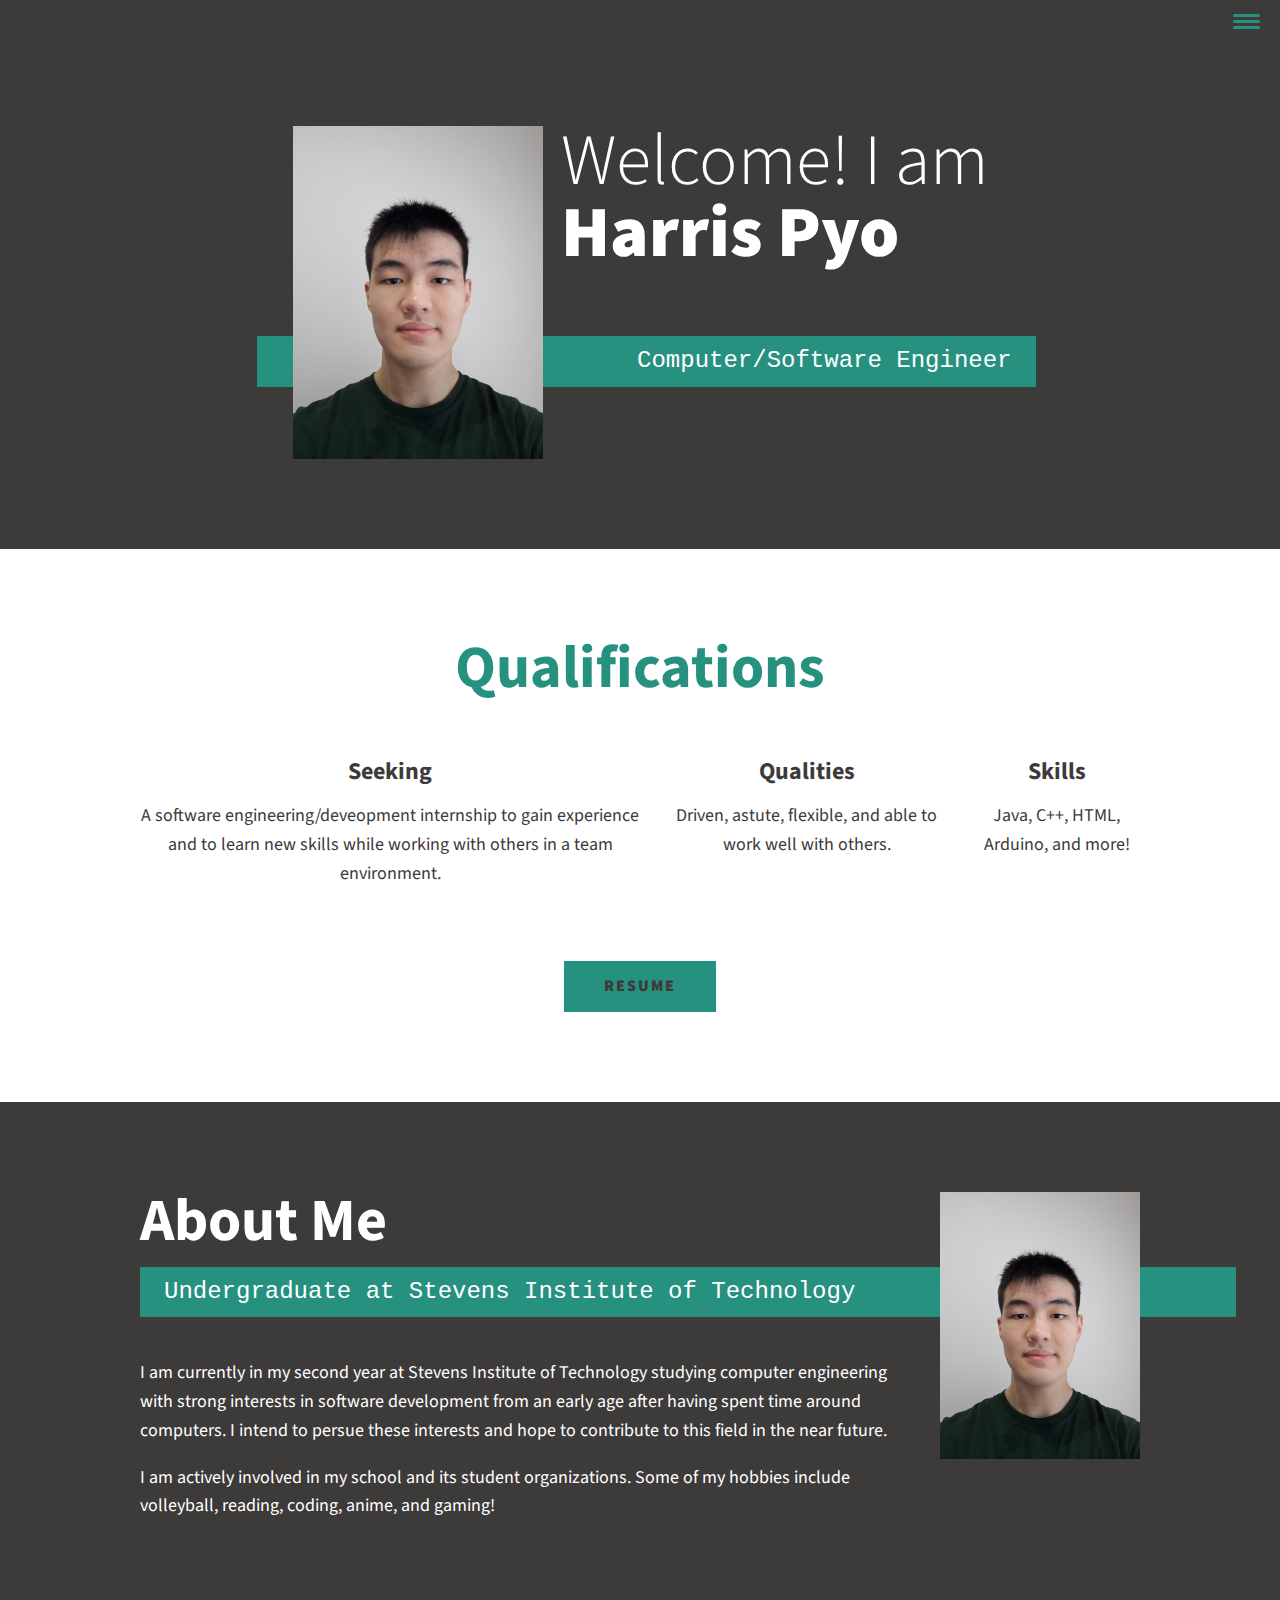
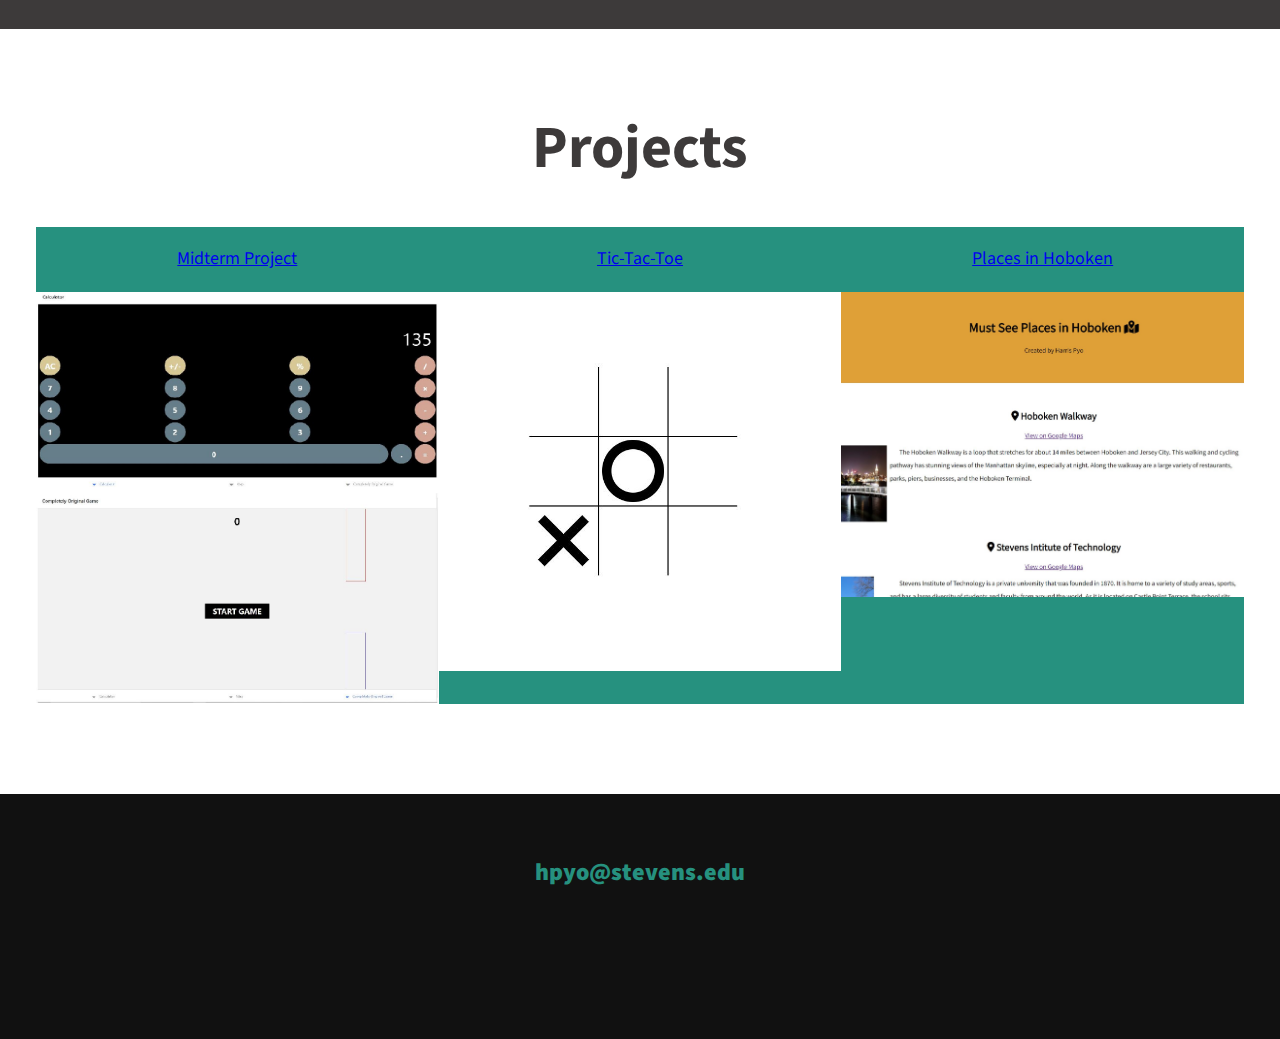
==== index.html @ e40e7746 "first commit" ====
<!DOCTYPE html>
<html land="en">
    <head>
        <meta charset="UTF-8">
        <meta name="viewport" content="device-width, initial-scale=1.0">
        <title>Harris Pyo Portfolio Website</title>
        <link rel="stylesheet" href="https://cdnjs.cloudflare.com/ajax/libs/normalize/8.0.1/normalize.min.css" integrity="sha512-NhSC1YmyruXifcj/KFRWoC561YpHpc5Jtzgvbuzx5VozKpWvQ+4nXhPdFgmx8xqexRcpAglTj9sIBWINXa8x5w==" crossorigin="anonymous" referrerpolicy="no-referrer" />
        <link rel="stylesheet" href="https://cdnjs.cloudflare.com/ajax/libs/font-awesome/6.2.0/css/all.min.css" integrity="sha512-xh6O/CkQoPOWDdYTDqeRdPCVd1SpvCA9XXcUnZS2FmJNp1coAFzvtCN9BmamE+4aHK8yyUHUSCcJHgXloTyT2A==" crossorigin="anonymous" referrerpolicy="no-referrer" />
        <link rel="stylesheet" href="css/style.css">
        <link rel="preconnect" href="https://fonts.googleapis.com">
        <link rel="preconnect" href="https://fonts.gstatic.com" crossorigin>
        <link href="https://fonts.googleapis.com/css2?family=Roboto:wght@300;400&display=swap" rel="stylesheet">
        <link rel="preconnect" href="https://fonts.googleapis.com">
        <link rel="preconnect" href="https://fonts.gstatic.com" crossorigin>
        <link href="https://fonts.googleapis.com/css2?family=Source+Sans+Pro:wght@300;400&display=swap" rel="stylesheet">
        <script src="https://kit.fontawesome.com/e23d271786.js" crossorigin="anonymous"></script>
    </head>

    <body>
        <header>
            <div class="logo">
                <img src="" alt="">
            </div>
            <button class="nav-toggle" aria-label="toggle navigation">
                <span class = "hamburger"></span>
            </button>
            <nav class="nav">
                <ul class="nav__list">
                    <li class="nav__item"><a href="#home" class="nav__link">Home</a></li>
                    <li class="nav__item"><a href="#qualifications" class="nav__link">Qualifications</a></li>
                    <li class="nav__item"><a href="#aboutme" class="nav__link">About me</a></li>
                    <li class="nav__item"><a href="#project" class="nav__link">Projects</a></li>
                </ul>
            </nav>
        </header>

        <!-------------------------  INTRO  ----------------------------->
        <section class="intro" id="home">
            <h1 class="section__title section__title--intro">
                Welcome! I am <strong>Harris Pyo</strong>
            </h1>
            <p class="section__subtitle section__subtitle--intro">Computer/Software Engineer</p>
            <img src="images/20210620_151044.jpg" alt="profile picture" class="intro__img">
        </section>

        <!--------------------------- Qualifications ---------------------------->
        <section class="my-services" id="qualifications">
            <h2 class="section__title section__title--aboutme">Qualifications</h2>
            <div class="aboutme">
                <div class="catagory">
                    <h3>Seeking</h3>
                    <p> A software engineering/deveopment internship to gain experience and to learn new skills while 
                        working with others in a team environment. 
                    </p>
                </div>

                <div class="catagory">
                    <h3>Qualities</h3>
                    <p>Driven, astute, flexible, and able to work well with others.</p>
                </div>

                <div class="catagory">
                    <h3>Skills</h3>
                    <p>
                        Java, C++, HTML, Arduino, and more!
                    </p>
                </div>

            </div>
            <a href="https://drive.google.com/file/d/1wjLtCGASYlNIUx_DaO4gtKjBHy5ihFQe/view?usp=sharing" target="_blank" class="btn">Resume</a>
        </section> 

        <!--------------------------- About me ---------------------------->
        <section class="about-me" id="aboutme">
            <h2 class="section__title section__title--about">About Me</h2>
            <p class="section__subtitle section__subtitle--about">Undergraduate at Stevens Institute of Technology</p>
            
            <div class="about-me__body">
                <p>I am currently in my second year at Stevens Institute of Technology studying computer engineering
                    with strong interests in software development from an early age after having spent 
                    time around computers. I intend to persue these interests and hope to contribute to this field in the near future.
                </p>
                <p>
                    I am actively involved in my school and its student organizations. 
                    Some of my hobbies include volleyball, reading, coding, anime, and gaming!
                </p>
            </div>
            
            <img src="images/20210620_151044.jpg" alt="Profile pic" class="about-me__img">
         </section>

        <!--------------------------- My Projects --------------------->
        <section class="my-projects" id="project">
            <h2 class="section__title section__title--projects">Projects</h2>
            <p class="section__subtitle section__subtitle--projects"></p>

            <div class="portfolio">
                <!-- project1-->
                <a href="portfolio-item.html" class="portfolio__item">
                    <div class="project-1">
                        <p>Midterm Project</p>
                    </div>
                    <img src="images/3 app project.JPG" alt="" class="portfolio__img">
                </a>

                 <!-- project2-->
                 <a href="tictactoe.html" target="_blank" class="portfolio__item">
                    <div class="project-2">
                        <p>Tic-Tac-Toe</p>
                    </div>
                    <img src="images/Tic Tac Toe.JPG" alt="" class="portfolio__img">
                </a>

                 <!-- project3-->
                 <a href="hoboken.html" target="_blank" class="portfolio__item">
                    <div class="project-3">
                        <p>Places in Hoboken</p>
                    </div>
                    <img src="images/hoboken-places.JPG" alt="" class="portfolio__img" class="aboutme__img">
                </a>
            </div>
        </section>

        <!------------------- footer ---------------->
        <footer class="footer">
            <a href="mailto:hpyo@stevens.edu" class="footer__link">hpyo@stevens.edu</a>
            <ul class="social-list">
                <li class="social-list__item">
                    <a class="social-list__link" href="https://github.com/h-pyo" target="_blank"><i class="fa-brands fa-github"></i></a>
                </li>
                <li class="social-list__item">
                    <a class="social-list__link" href="https://www.linkedin.com/in/harris-pyo-672b1b21a/" target="_blank"><i class="fa-brands fa-linkedin"></i></a>
                </li>
            </ul>
        </footer>

        <script src="js/index.js"></script>

    </body>
</html>
---- css/style.css ----
*,
*::before,
*::after {
    box-sizing: boerder-box;
}

/* custom properties (change later)**/


:root {
    --ff-primary: 'Source Sans Pro', sans-serif;
    --ff-secondary: 'Source Code Pro', monospace;

    --fw-reg: 300;
    --fw-bold: 900;

    --clr-light: rgb(255, 255, 255);
    --clr-dark: #3d3a3a;
    --clr-accent: #26917f;

    --fs-h1: 3rem;
    --fs-h2: 2.25rem;
    --fs-h3: 1.25rem;
    --fs-body: 1rem;

    --bs: 0.25em 0.25em 0.75em rgba(0,0,0,.25)
          0.125em 0.125em 0.25em rgba(0,0,0,.25);
}

@media (min-width: 800px) {
    :root {
        --fs-h1: 4.5rem;
        --fs-h2: 3.75rem;
        --fs-h3: 1.5rem;
        --fs-body: 1.125rem;
    }
}

/*general styles*/

html {
    scroll-behavior: smooth;
}

body {
    background: var(--clr-dark);
    color: var(--clr-light);
    margin: 0;
    font-family: var(--ff-primary);
    font-size: var(--fs-body);
    line-height:1.6;
}

section {
    padding: 5em 2em;
}

img {
    display:block;
    max-width: 100%;
}

strong {font-weight: var(--fw-bold)}

:focus {
    outline: 3px solid var(--clr-accent);
    outline-offset: 3px;
}

/*buttons***/
.btn {
    display: inline-block;
    padding: .8em 2.5em;
    background: var(--clr-accent);
    color: var(--clr-dark);
    text-decoration: none;
    cursor: pointer;
    font-size: 1rem;
    text-transform: uppercase;
    letter-spacing: 2px;
    font-weight: var(--fw-bold);
    transition: transform 200ms ease-in-out;
}

.btn:hover {
    transform: scale(1.1);
}

/*Typography*/

h1,
h2,
h3 {
    line-height:1;
    margin: 0;
}

h1 {font-size: var(--fs-h1)}
h2 {font-size: var(--fs-h2)}
h3 {font-size: var(--fs-h3)}

.section__title {
    margin-bottom: .25em;
}

.section__title--intro {
    font-weight: var(--fw-reg);
}

.section__title--intro strong {
    display: block;
}

.section__subtitle {
    margin: 0;
    font-size: var(--fs-h3);
}

.section__subtitle--intro,
.section__subtitle--about {
    background: var(--clr-accent);
    padding: .25em 1em;
    font-family: var(--ff-secondary);
    margin-bottom: 1em;
}


/* header */

header {
    display: flex;
    justify-content: space-between;
    padding: 1em;
}

.logo {
    max-width: 100px;
}

.nav {
    position: fixed;
    background: var(--clr-dark);
    color: var(--clr-light);
    top: 0;
    bottom: 0;
    left: 0;
    right: 0;
    z-index: 100;

    transform: translateX(100%);
    transition: transform 250ms cubic-bezier(.5,0,.5, 1);
}

.nav__list {
    list-style: none;
    display: flex;
    height: 100%;
    flex-direction: column;
    justify-content: space-evenly;
    align-items: center;
    margin: 0;
    padding: 0;
}

.nav__link {
    color: inherit;
    font-weight: var(--fw-bold);
    font-size: var(--fs-h3);
    text-decoration: none;
}

.nav__link:hover {
    color: var(--clr-accent);
}

.nav-toggle {
    padding: .5em;
    background: transparent;
    border: 0;
    cursor: pointer;
    position: absolute;
    right: 1em;
    top: 1em;
    z-index: 1000;
}

.nav-open .nav {
    transform: translateX(0);
}

.nav-open .nav-toggle {
    position: fixed;
}

.nav-open .hamburger {
    transform: rotate(.625turn);
}

.nav-open .hamburger::before {
    transform: rotate(90deg) translateX(-6px);
}

.nav-open .hamburger::after {
    opacity: 0;
}

.hamburger {
    display: block;
    position: relative;
}
.hamburger,
.hamburger::before,
.hamburger::after {
    background: var(--clr-accent);
    width: 2em;
    height: 3px;
    border-radius: 1em;
    transition: transform 250ms ease-in-out;
}

.hamburger::before,
.hamburger::after {
    content: '';
    position: absolute;
    left: 0;
    right: 0;
}

.hamburger::before { top: 6px; }
.hamburger::after { bottom: 6px; }

/* intro*/

.intro {
    position: relative;
}

.intro__img {
    box-shadow: var(--bs);
}

.section__subtitle--intro {
    display: inline-block;
}

@media (min-width: 600px) {
    .intro {
        display: grid;
        width: min-content;
        margin: 0 auto;
        grid-column-gap: 1em;
        grid-template-areas: 
            "img title"
            "img subtitle";
        grid-template-columns: min-content max-content;
    }

    .intro__img {
        grid-area: img;
        min-width: 250px;
        position: relative;
        z-index: 2;
    }

    .section__subtitle--intro {
        align-self: start;
        grid-column: -1/1;
        grid-row:2;
        text-align:right;
        position: relative;
        left: -1.5em;
        width: calc(100% + 1.5em);
    }
}



/* projects*/
.my-services {
    background-color: var(--clr-light);
    background-image: url(../images/);
    background-size: cover;
    background-blend-mode: multiply;
    color: var(--clr-dark);
    text-align:center;
}

.section__title--aboutme {
    color: var(--clr-accent);
    position:relative;
}

.section__title--aboutme::after {
   content: '';
   display: block;
   width: 2em;
   height: 1px;
   margin: 0.5em auto .5em;
   background: var(--clr-light);
   opacity: 0.25;
}

.aboutme {
    margin-bottom: 3em;
}

.catagory {
    max-width: 500px;
    margin: 0 auto ;
}

@media (min-width: 800px) {
    .aboutme {
        display: flex;
        max-width: 1000px;
        margin-left: auto;
        margin-right: auto;
    }

    .catagory + .catagory {
        margin-left: 2em;
    }
}

.about-me {
    max-width: 1000px;
    margin: 0 auto;
}

@media (min-width: 600px) {
    .about-me {
        display: grid;
        grid-template-columns: 1fr 200px;
        grid-template-areas: 
            "title img"
            "subtitle img"
            "text img";
        grid-column-gap: 2em;
    }

    .section__title--about {
        grid-area: title;
    }
    .section__subtitle--about {
        grid-column: 1/-1;
        grid-row: 2;
        position: realtive;
        left: -1em;
        width: calc(100% + 2em);
        padding-left: 1em;
        padding-right: calc(200px +4em);
    }

    .about-me__img {
        grid-area: img;
        position: realtive;
        z-index: 2;
    }
}

.my-projects {
    background-color: var(--clr-light);
    color: var(--clr-dark);
    text-align: center;
}

.section__subtitle--projects {
    color: var(--clr-accent);
    font-weight: var(--fw-bold);
    margin-bottom: 2em;
}


.portfolio {
    display: grid;
    grid-template-columns: repeat(auto-fit, minmax(300px, 1fr));
}

.portfolio__item {
    background: var(--clr-accent);
    overflow: hidden;
}

.portfolio__img {
    transition: 
    transform 750ms cubic-bezier(.5,0,.5,1),
    opacity 250ms linear;
}

.portfolio__item:focus {
    position: relative;
    z-index: 2;
}

.portfolio__img:hover,
.portfolio__item:focus .portfolio__img {
    transform: scale(1.2);
    opacity: .75;
}


/* footer*/

.footer {
    background: #111;
    color: var(--clr-accent);
    text-align: center;
    padding: 2.5em 0;
    font-size: var(--fs-h3);
}

.footer a {
    color: inherit;
    text-decoration: none;
}

.footer__link {
    font-weight: var(--fw-bold);
}

.footer__link:hover,
.social-list__link:hover {
    opacity: .7;
}

.footer__link:hover {
    text-decoration: underline;
}

.social-list {
    list-style: none;
    display: flex;
    justify-content: center;
    margin: 2em 0 0;
    padding: 0;
}

.social-list__item {
    margin: 0 .5em;
}

.social-list__link {
    padding: .5em;
}



/* individual portfolio items*/

.portfolio-item-individual {
    padding: 0 2em 2em;
    max-width: 1000px;
    margin: 0 auto;
}

.portfolio-item-individual p {
    max-width: 600px;
    margin-left: auto;
    margin-right: auto;
}
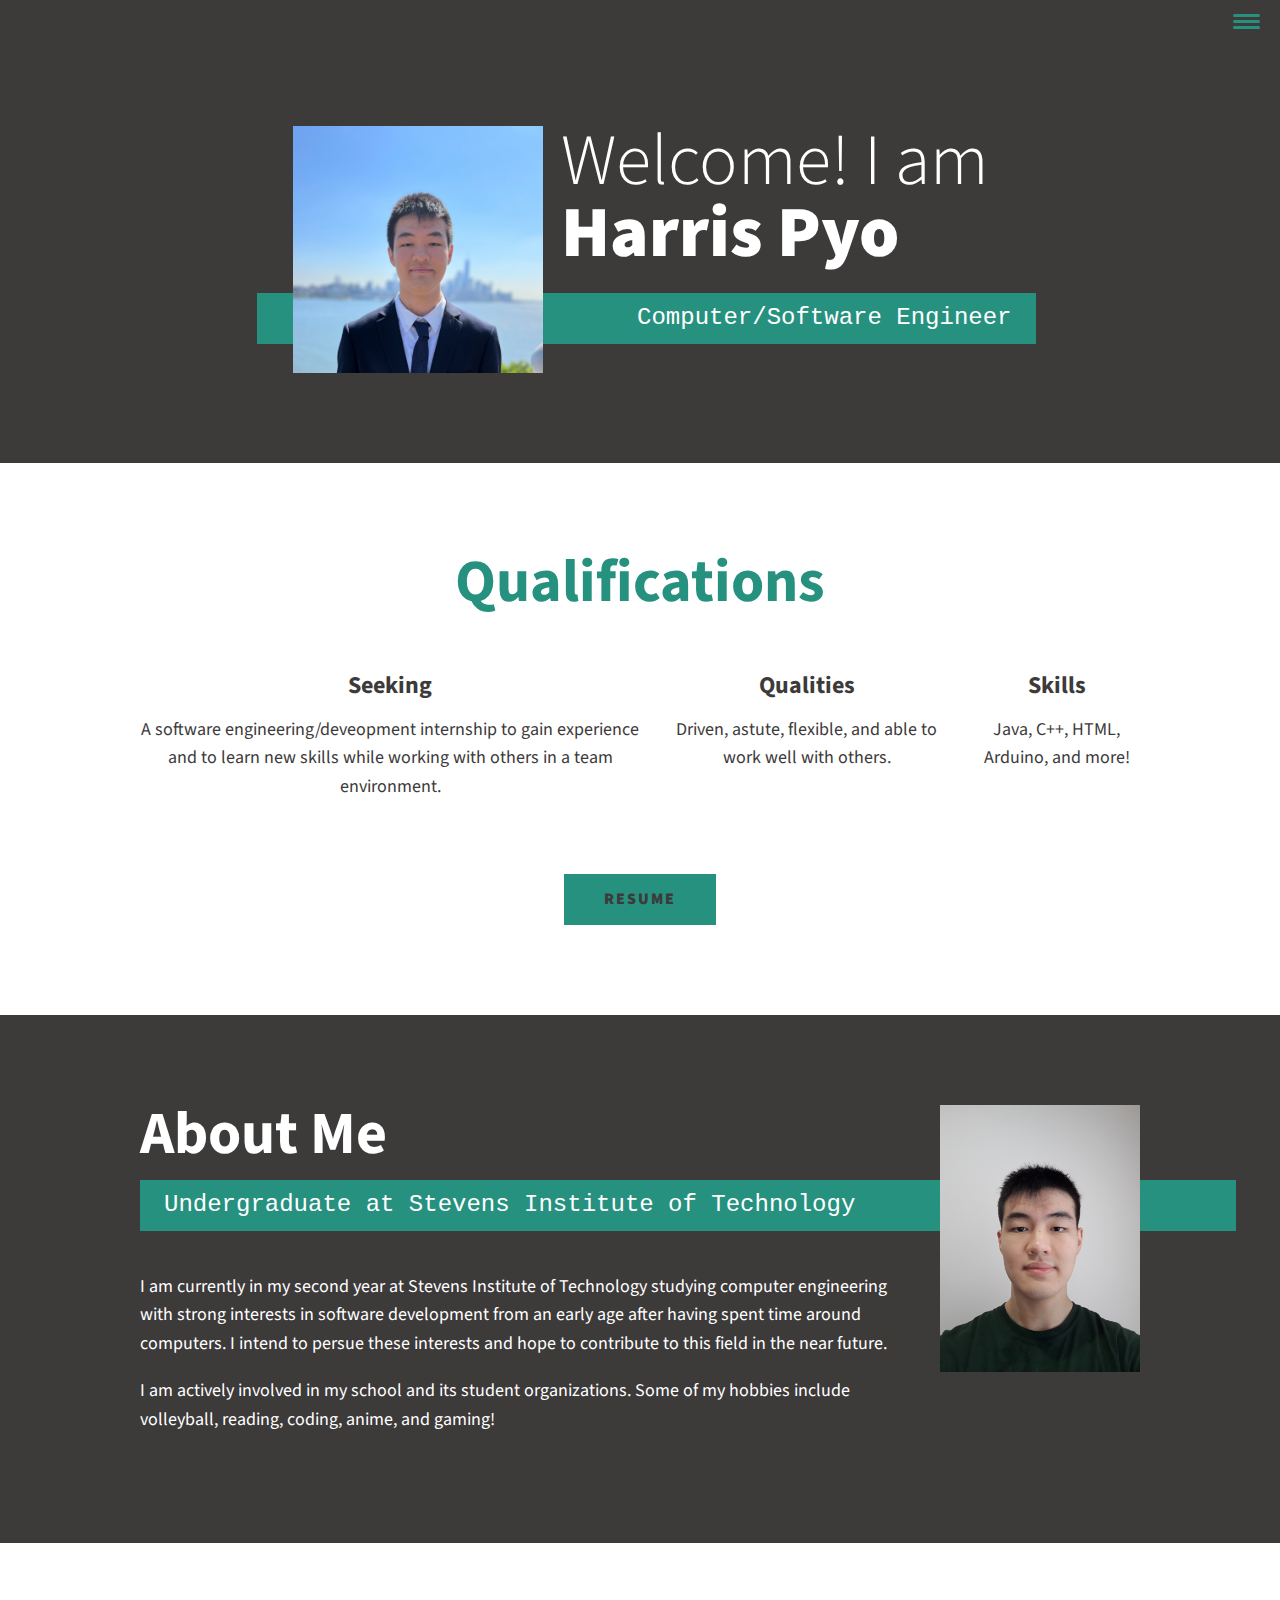
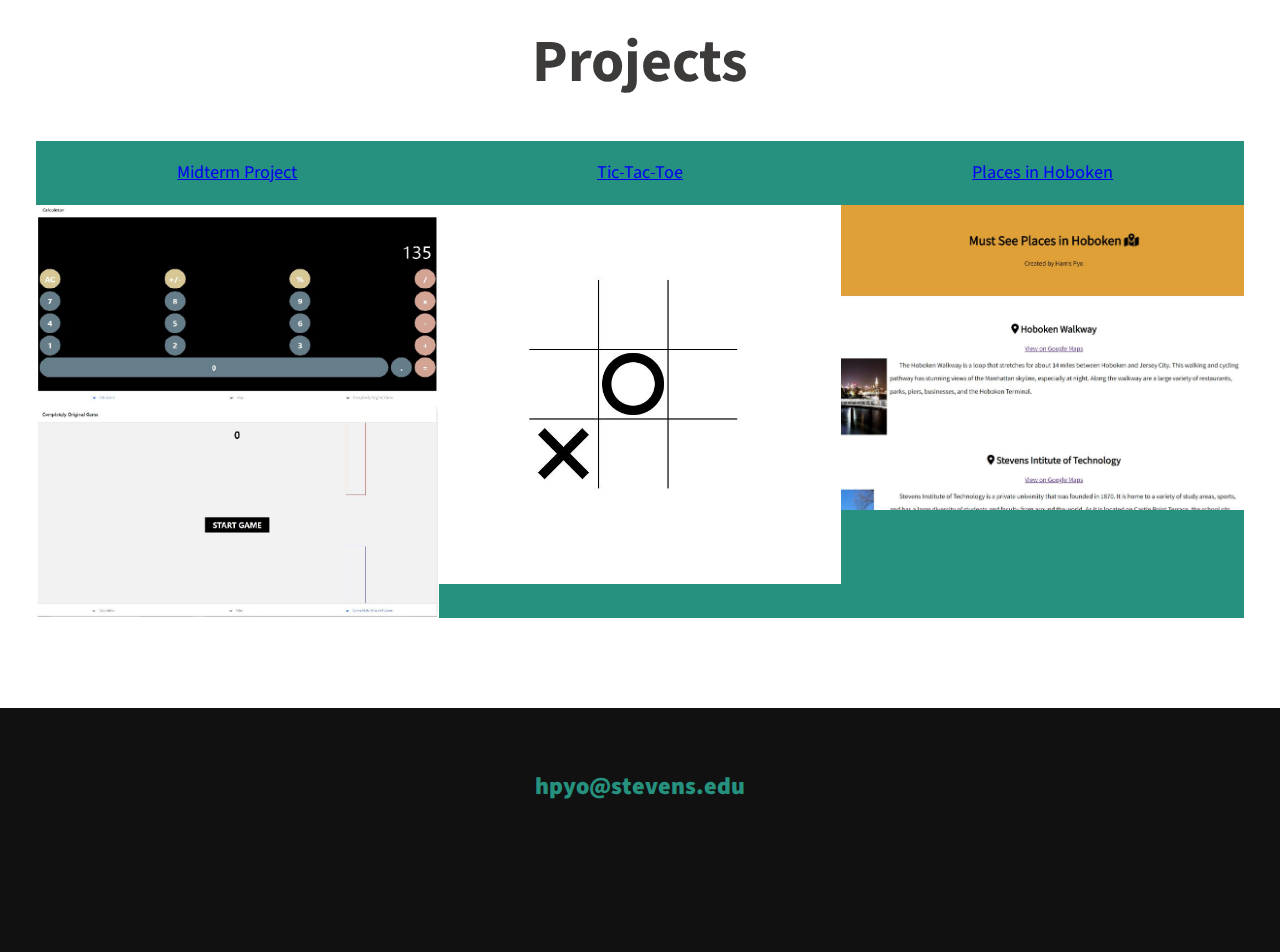
==== commit 34f1c1e2: "Update index.html" ====
--- a/index.html
+++ b/index.html
@@ -40,7 +40,7 @@
                 Welcome! I am <strong>Harris Pyo</strong>
             </h1>
             <p class="section__subtitle section__subtitle--intro">Computer/Software Engineer</p>
-            <img src="images/20210620_151044.jpg" alt="profile picture" class="intro__img">
+            <img src="images/Profile Picture.jpg" alt="profile picture" class="intro__img">
         </section>
 
         <!--------------------------- Qualifications ---------------------------->
@@ -137,4 +137,4 @@
         <script src="js/index.js"></script>
 
     </body>
-</html>+</html>
